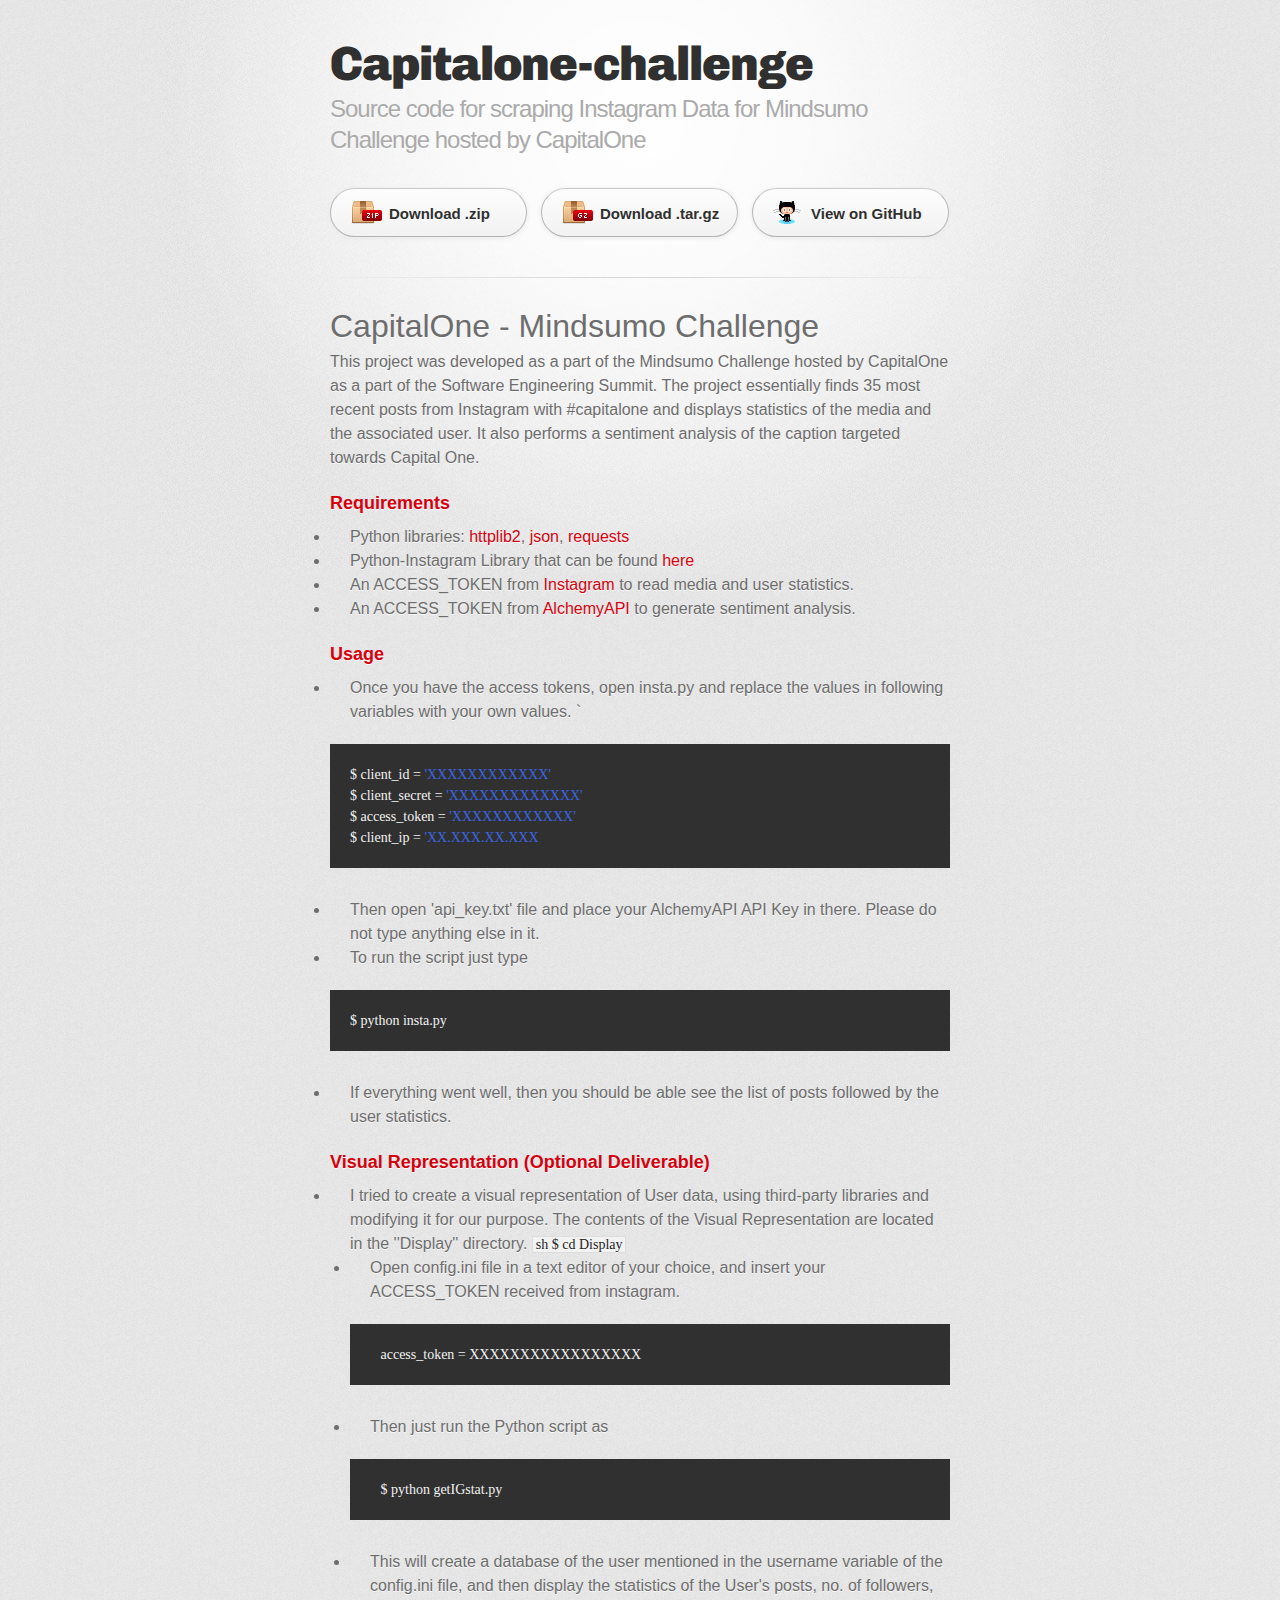
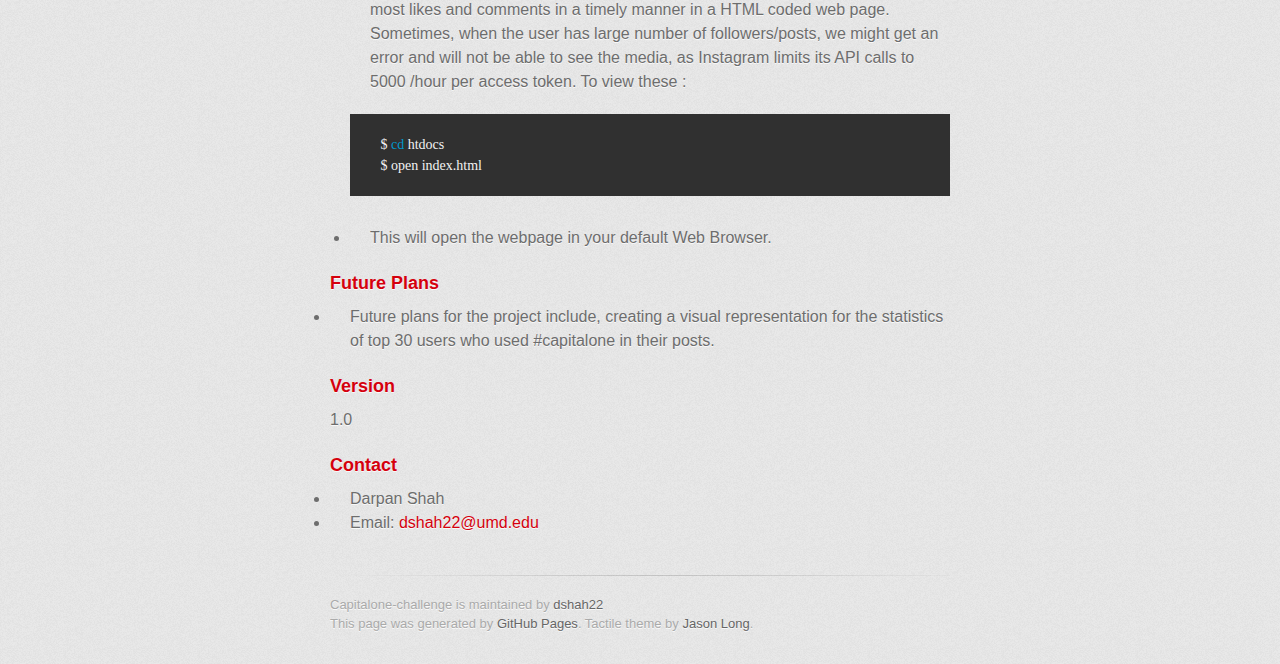
==== index.html @ b93d0b73 "Create gh-pages branch via GitHub" ====
<!DOCTYPE html>
<html>
  <head>
    <meta charset='utf-8'>
    <meta http-equiv="X-UA-Compatible" content="chrome=1">
    <link href='https://fonts.googleapis.com/css?family=Chivo:900' rel='stylesheet' type='text/css'>
    <link rel="stylesheet" type="text/css" href="stylesheets/stylesheet.css" media="screen">
    <link rel="stylesheet" type="text/css" href="stylesheets/github-dark.css" media="screen">
    <link rel="stylesheet" type="text/css" href="stylesheets/print.css" media="print">
    <!--[if lt IE 9]>
    <script src="//html5shiv.googlecode.com/svn/trunk/html5.js"></script>
    <![endif]-->
    <title>Capitalone-challenge by dshah22</title>
  </head>

  <body>
    <div id="container">
      <div class="inner">

        <header>
          <h1>Capitalone-challenge</h1>
          <h2>Source code for scraping Instagram Data for Mindsumo Challenge hosted by CapitalOne</h2>
        </header>

        <section id="downloads" class="clearfix">
          <a href="https://github.com/dshah22/CapitalOne-Challenge/zipball/master" id="download-zip" class="button"><span>Download .zip</span></a>
          <a href="https://github.com/dshah22/CapitalOne-Challenge/tarball/master" id="download-tar-gz" class="button"><span>Download .tar.gz</span></a>
          <a href="https://github.com/dshah22/CapitalOne-Challenge" id="view-on-github" class="button"><span>View on GitHub</span></a>
        </section>

        <hr>

        <section id="main_content">
          <h1>
<a id="capitalone---mindsumo-challenge" class="anchor" href="#capitalone---mindsumo-challenge" aria-hidden="true"><span class="octicon octicon-link"></span></a>CapitalOne - Mindsumo Challenge</h1>

<p>This project was developed as a part of the Mindsumo Challenge hosted by CapitalOne as a part of the Software Engineering Summit. The project essentially finds 35 most recent posts from Instagram with #capitalone and displays statistics of the media and the associated user. It also performs a sentiment analysis of the caption targeted towards Capital One.</p>

<h3>
<a id="requirements" class="anchor" href="#requirements" aria-hidden="true"><span class="octicon octicon-link"></span></a>Requirements</h3>

<ul>
<li>Python libraries: <a href="https://pypi.python.org/pypi/httplib2">httplib2</a>, <a href="https://pypi.python.org/pypi/simplejson/">json</a>,  <a href="http://docs.python-requests.org/en/latest/user/install/#distribute-pip">requests</a>
</li>
<li>Python-Instagram Library that can be found <a href="https://github.com/Instagram/python-instagram">here</a>
</li>
<li>An ACCESS_TOKEN from <a href="https://instagram.com/developer/">Instagram</a> to read media and user statistics. </li>
<li>An ACCESS_TOKEN from <a href="www.alchemyapi.com">AlchemyAPI</a> to generate sentiment analysis.</li>
</ul>

<h3>
<a id="usage" class="anchor" href="#usage" aria-hidden="true"><span class="octicon octicon-link"></span></a>Usage</h3>

<ul>
<li>Once you have the access tokens, open insta.py and replace the values in following variables with your own values.
`</li>
</ul>

<div class="highlight highlight-source-shell"><pre>$ client_id = <span class="pl-s"><span class="pl-pds">'</span>XXXXXXXXXXXX<span class="pl-pds">'</span></span>
$ client_secret = <span class="pl-s"><span class="pl-pds">'</span>XXXXXXXXXXXXX<span class="pl-pds">'</span></span>
$ access_token = <span class="pl-s"><span class="pl-pds">'</span>XXXXXXXXXXXX<span class="pl-pds">'</span></span>
$ client_ip = <span class="pl-s"><span class="pl-pds">'</span>XX.XXX.XX.XXX                                                                   </span></pre></div>

<ul>
<li>Then open 'api_key.txt' file and place your AlchemyAPI API Key in there. Please do not type anything else in it.</li>
<li>To run the script just type </li>
</ul>

<div class="highlight highlight-source-shell"><pre>$ python insta.py</pre></div>

<ul>
<li>If everything went well, then you should be able see the list of posts followed by the user statistics.</li>
</ul>

<h3>
<a id="visual-representation-optional-deliverable" class="anchor" href="#visual-representation-optional-deliverable" aria-hidden="true"><span class="octicon octicon-link"></span></a>Visual Representation (Optional Deliverable)</h3>

<ul>
<li>I tried to create a visual representation of User data, using third-party libraries and modifying it for our purpose. The contents of the Visual Representation are located in the ''Display'' directory. 
<code>sh
  $ cd Display
</code>

<ul>
<li>Open config.ini file in a text editor of your choice, and insert your ACCESS_TOKEN received from instagram.</li>
</ul>

<div class="highlight highlight-source-shell"><pre>   access_token = XXXXXXXXXXXXXXXXX</pre></div>

<ul>
<li>Then just run the Python script as </li>
</ul>

<div class="highlight highlight-source-shell"><pre>   $ python getIGstat.py</pre></div>

<ul>
<li>This will create a database of the user mentioned in the username variable of the config.ini file, and then display the statistics of the User's posts, no. of followers, most likes and comments in a timely manner in a HTML coded web page. Sometimes, when the user has large number of followers/posts, we might get an error and will not be able to see the media, as Instagram limits its API calls to 5000 /hour per access token. To view these :</li>
</ul>

<div class="highlight highlight-source-shell"><pre>   $ <span class="pl-c1">cd</span> htdocs 
   $ open index.html</pre></div>

<ul>
<li>This will open the webpage in your default Web Browser.</li>
</ul>
</li>
</ul>

<h3>
<a id="future-plans" class="anchor" href="#future-plans" aria-hidden="true"><span class="octicon octicon-link"></span></a>Future Plans</h3>

<ul>
<li>Future plans for the project include, creating a visual representation for the statistics of top 30 users who used #capitalone in their posts.</li>
</ul>

<h3>
<a id="version" class="anchor" href="#version" aria-hidden="true"><span class="octicon octicon-link"></span></a>Version</h3>

<p>1.0</p>

<h3>
<a id="contact" class="anchor" href="#contact" aria-hidden="true"><span class="octicon octicon-link"></span></a>Contact</h3>

<ul>
<li>Darpan Shah</li>
<li>Email: <a href="mailto:dshah22@umd.edu">dshah22@umd.edu</a>
</li>
</ul>
        </section>

        <footer>
          Capitalone-challenge is maintained by <a href="https://github.com/dshah22">dshah22</a><br>
          This page was generated by <a href="https://pages.github.com">GitHub Pages</a>. Tactile theme by <a href="https://twitter.com/jasonlong">Jason Long</a>.
        </footer>

        
      </div>
    </div>
  </body>
</html>
---- stylesheets/stylesheet.css ----
/* http://meyerweb.com/eric/tools/css/reset/
   v2.0 | 20110126
   License: none (public domain)
*/
html, body, div, span, applet, object, iframe,
h1, h2, h3, h4, h5, h6, p, blockquote, pre,
a, abbr, acronym, address, big, cite, code,
del, dfn, em, img, ins, kbd, q, s, samp,
small, strike, strong, sub, sup, tt, var,
b, u, i, center,
dl, dt, dd, ol, ul, li,
fieldset, form, label, legend,
table, caption, tbody, tfoot, thead, tr, th, td,
article, aside, canvas, details, embed,
figure, figcaption, footer, header, hgroup,
menu, nav, output, ruby, section, summary,
time, mark, audio, video {
	padding: 0;
	margin: 0;
	font: inherit;
	font-size: 100%;
	vertical-align: baseline;
	border: 0;
}
/* HTML5 display-role reset for older browsers */
article, aside, details, figcaption, figure,
footer, header, hgroup, menu, nav, section {
	display: block;
}
body {
	line-height: 1;
}
ol, ul {
	list-style: none;
}
blockquote, q {
	quotes: none;
}
blockquote:before, blockquote:after,
q:before, q:after {
	content: '';
	content: none;
}
table {
	border-spacing: 0;
	border-collapse: collapse;
}

/* LAYOUT STYLES */
body {
  font-family: 'Helvetica Neue', Helvetica, Arial, serif;
  font-size: 1em;
  line-height: 1.5;
  color: #6d6d6d;
  text-shadow: 0 1px 0 rgba(255, 255, 255, 0.8);
  background: #e7e7e7 url(../images/body-bg.png) 0 0 repeat;
}

a {
  color: #d5000d;
}
a:hover {
  color: #c5000c;
}

header {
  padding-top: 35px;
  padding-bottom: 25px;
}

header h1 {
  font-family: 'Chivo', 'Helvetica Neue', Helvetica, Arial, serif;
  font-size: 48px; font-weight: 900;
  line-height: 1.2;
  color: #303030;
  letter-spacing: -1px;
}

header h2 {
  font-size: 24px;
  font-weight: normal;
  line-height: 1.3;
  color: #aaa;
  letter-spacing: -1px;
}

#container {
  min-height: 595px;
  background: transparent url(../images/highlight-bg.jpg) 50% 0 no-repeat;
}

.inner {
  width: 620px;
  margin: 0 auto;
}

#container .inner img {
  max-width: 100%;
}

#downloads {
  margin-bottom: 40px;
}

a.button {
  display: block;
  float: left;
  width: 179px;
  padding: 12px 8px 12px 8px;
  margin-right: 14px;
  font-size: 15px;
  font-weight: bold;
  line-height: 25px;
  color: #303030;
  background: #fdfdfd; /* Old browsers */
  background: -moz-linear-gradient(top,  #fdfdfd 0%, #f2f2f2 100%); /* FF3.6+ */
  background: -webkit-gradient(linear, left top, left bottom, color-stop(0%,#fdfdfd), color-stop(100%,#f2f2f2)); /* Chrome,Safari4+ */
  background: -webkit-linear-gradient(top,  #fdfdfd 0%,#f2f2f2 100%); /* Chrome10+,Safari5.1+ */
  background: -o-linear-gradient(top,  #fdfdfd 0%,#f2f2f2 100%); /* Opera 11.10+ */
  background: -ms-linear-gradient(top,  #fdfdfd 0%,#f2f2f2 100%); /* IE10+ */
  background: linear-gradient(top,  #fdfdfd 0%,#f2f2f2 100%); /* W3C */
  filter: progid:DXImageTransform.Microsoft.gradient( startColorstr='#fdfdfd', endColorstr='#f2f2f2',GradientType=0 ); /* IE6-9 */
  border-top: solid 1px #cbcbcb;
  border-right: solid 1px #b7b7b7;
  border-bottom: solid 1px #b3b3b3;
  border-left: solid 1px #b7b7b7;
  border-radius: 30px;
  -webkit-box-shadow: 10px 10px 5px #888;
  -moz-box-shadow: 10px 10px 5px #888;
  box-shadow: 0px 1px 5px #e8e8e8;
  -moz-border-radius: 30px;
  -webkit-border-radius: 30px;
}
a.button:hover {
  background: #fafafa; /* Old browsers */
  background: -moz-linear-gradient(top,  #fdfdfd 0%, #f6f6f6 100%); /* FF3.6+ */
  background: -webkit-gradient(linear, left top, left bottom, color-stop(0%,#fdfdfd), color-stop(100%,#f6f6f6)); /* Chrome,Safari4+ */
  background: -webkit-linear-gradient(top,  #fdfdfd 0%,#f6f6f6 100%); /* Chrome10+,Safari5.1+ */
  background: -o-linear-gradient(top,  #fdfdfd 0%,#f6f6f6 100%); /* Opera 11.10+ */
  background: -ms-linear-gradient(top,  #fdfdfd 0%,#f6f6f6 100%); /* IE10+ */
  background: linear-gradient(top,  #fdfdfd 0%,#f6f6f6, 100%); /* W3C */
  filter: progid:DXImageTransform.Microsoft.gradient( startColorstr='#fdfdfd', endColorstr='#f6f6f6',GradientType=0 ); /* IE6-9 */
  border-top: solid 1px #b7b7b7;
  border-right: solid 1px #b3b3b3;
  border-bottom: solid 1px #b3b3b3;
  border-left: solid 1px #b3b3b3;
}

a.button span {
  display: block;
  height: 23px;
  padding-left: 50px;
}

#download-zip span {
  background: transparent url(../images/zip-icon.png) 12px 50% no-repeat;
}
#download-tar-gz span {
  background: transparent url(../images/tar-gz-icon.png) 12px 50% no-repeat;
}
#view-on-github span {
  background: transparent url(../images/octocat-icon.png) 12px 50% no-repeat;
}
#view-on-github {
  margin-right: 0;
}

code, pre {
  margin-bottom: 30px;
  font-family: Monaco, "Bitstream Vera Sans Mono", "Lucida Console", Terminal;
  font-size: 14px;
  color: #222;
}

code {
  padding: 0 3px;
  background-color: #f2f2f2;
  border: solid 1px #ddd;
}

pre {
  padding: 20px;
  overflow: auto;
  color: #f2f2f2;
  text-shadow: none;
  background: #303030;
}
pre code {
  padding: 0;
  color: #f2f2f2;
  background-color: #303030;
  border: none;
}

ul, ol, dl {
  margin-bottom: 20px;
}


/* COMMON STYLES */

hr {
  height: 1px;
  padding-bottom: 1em;
  margin-top: 1em;
  line-height: 1px;
  background: transparent url('../images/hr.png') 50% 0 no-repeat;
  border: none;
}

strong {
  font-weight: bold;
}

em {
  font-style: italic;
}

table {
  width: 100%;
  border: 1px solid #ebebeb;
}

th {
  font-weight: 500;
}

td {
  font-weight: 300;
  text-align: center;
  border: 1px solid #ebebeb;
}

form {
  padding: 20px;
  background: #f2f2f2;

}


/* GENERAL ELEMENT TYPE STYLES */

h1 {
  font-size: 32px;
}

h2 {
  margin-bottom: 8px;
  font-size: 22px;
  font-weight: bold;
  color: #303030;
}

h3 {
  margin-bottom: 8px;
  font-size: 18px;
  font-weight: bold;
  color: #d5000d;
}

h4 {
  font-size: 16px;
  font-weight: bold;
  color: #303030;
}

h5 {
  font-size: 1em;
  color: #303030;
}

h6 {
  font-size: .8em;
  color: #303030;
}

p {
  margin-bottom: 20px;
  font-weight: 300;
}

a {
  text-decoration: none;
}

p a {
  font-weight: 400;
}

blockquote {
  padding: 0 0 0 30px;
  margin-bottom: 20px;
  font-size: 1.6em;
  border-left: 10px solid #e9e9e9;
}

ul li {
  list-style-position: inside;
  list-style: disc;
  padding-left: 20px;
}

ol li {
  list-style-position: inside;
  list-style: decimal;
  padding-left: 3px;
}

dl dt {
  color: #303030;
}

footer {
  padding-top: 20px;
  padding-bottom: 30px;
  margin-top: 40px;
  font-size: 13px;
  color: #aaa;
  background: transparent url('../images/hr.png') 0 0 no-repeat;
}

footer a {
  color: #666;
}
footer a:hover {
  color: #444;
}

/* MISC */
.clearfix:after {
  display: block;
  height: 0;
  clear: both;
  visibility: hidden;
  content: '.';
}

.clearfix {display: inline-block;}
* html .clearfix {height: 1%;}
.clearfix {display: block;}

/* #Media Queries
================================================== */

/* Smaller than standard 960 (devices and browsers) */
@media only screen and (max-width: 959px) { }

/* Tablet Portrait size to standard 960 (devices and browsers) */
@media only screen and (min-width: 768px) and (max-width: 959px) { }

/* All Mobile Sizes (devices and browser) */
@media only screen and (max-width: 767px) {
  header {
    padding-top: 10px;
    padding-bottom: 10px;
  }
  #downloads {
    margin-bottom: 25px;
  }
  #download-zip, #download-tar-gz {
    display: none;
  }
  .inner {
    width: 94%;
    margin: 0 auto;
  }
}

/* Mobile Landscape Size to Tablet Portrait (devices and browsers) */
@media only screen and (min-width: 480px) and (max-width: 767px) { }

/* Mobile Portrait Size to Mobile Landscape Size (devices and browsers) */
@media only screen and (max-width: 479px) { }
---- stylesheets/github-dark.css ----
/*
   Copyright 2014 GitHub Inc.

   Licensed under the Apache License, Version 2.0 (the "License");
   you may not use this file except in compliance with the License.
   You may obtain a copy of the License at

       http://www.apache.org/licenses/LICENSE-2.0

   Unless required by applicable law or agreed to in writing, software
   distributed under the License is distributed on an "AS IS" BASIS,
   WITHOUT WARRANTIES OR CONDITIONS OF ANY KIND, either express or implied.
   See the License for the specific language governing permissions and
   limitations under the License.

*/

.pl-c /* comment */ {
  color: #969896;
}

.pl-c1      /* constant, markup.raw, meta.diff.header, meta.module-reference, meta.property-name, support, support.constant, support.variable, variable.other.constant */,
.pl-s .pl-v /* string variable */ {
  color: #0099cd;
}

.pl-e  /* entity */,
.pl-en /* entity.name */ {
  color: #9774cb;
}

.pl-s .pl-s1 /* string source */,
.pl-smi      /* storage.modifier.import, storage.modifier.package, storage.type.java, variable.other, variable.parameter.function */ {
  color: #ddd;
}

.pl-ent /* entity.name.tag */ {
  color: #7bcc72;
}

.pl-k /* keyword, storage, storage.type */ {
  color: #cc2372;
}

.pl-pds              /* punctuation.definition.string, string.regexp.character-class */,
.pl-s                /* string */,
.pl-s .pl-pse .pl-s1 /* string punctuation.section.embedded source */,
.pl-sr               /* string.regexp */,
.pl-sr .pl-cce       /* string.regexp constant.character.escape */,
.pl-sr .pl-sra       /* string.regexp string.regexp.arbitrary-repitition */,
.pl-sr .pl-sre       /* string.regexp source.ruby.embedded */ {
  color: #3c66e2;
}

.pl-v /* variable */ {
  color: #fb8764;
}

.pl-id /* invalid.deprecated */ {
  color: #e63525;
}

.pl-ii /* invalid.illegal */ {
  background-color: #e63525;
  color: #f8f8f8;
}

.pl-sr .pl-cce /* string.regexp constant.character.escape */ {
  color: #7bcc72;
  font-weight: bold;
}

.pl-ml /* markup.list */ {
  color: #c26b2b;
}

.pl-mh        /* markup.heading */,
.pl-mh .pl-en /* markup.heading entity.name */,
.pl-ms        /* meta.separator */ {
  color: #264ec5;
  font-weight: bold;
}

.pl-mq /* markup.quote */ {
  color: #00acac;
}

.pl-mi /* markup.italic */ {
  color: #ddd;
  font-style: italic;
}

.pl-mb /* markup.bold */ {
  color: #ddd;
  font-weight: bold;
}

.pl-md /* markup.deleted, meta.diff.header.from-file */ {
  background-color: #ffecec;
  color: #bd2c00;
}

.pl-mi1 /* markup.inserted, meta.diff.header.to-file */ {
  background-color: #eaffea;
  color: #55a532;
}

.pl-mdr /* meta.diff.range */ {
  color: #9774cb;
  font-weight: bold;
}

.pl-mo /* meta.output */ {
  color: #264ec5;
}
---- stylesheets/print.css ----
html, body, div, span, applet, object, iframe,
h1, h2, h3, h4, h5, h6, p, blockquote, pre,
a, abbr, acronym, address, big, cite, code,
del, dfn, em, img, ins, kbd, q, s, samp,
small, strike, strong, sub, sup, tt, var,
b, u, i, center,
dl, dt, dd, ol, ul, li,
fieldset, form, label, legend,
table, caption, tbody, tfoot, thead, tr, th, td,
article, aside, canvas, details, embed,
figure, figcaption, footer, header, hgroup,
menu, nav, output, ruby, section, summary,
time, mark, audio, video {
  padding: 0;
  margin: 0;
  font: inherit;
  font-size: 100%;
  vertical-align: baseline;
  border: 0;
}
/* HTML5 display-role reset for older browsers */
article, aside, details, figcaption, figure,
footer, header, hgroup, menu, nav, section {
  display: block;
}
body {
  line-height: 1;
}
ol, ul {
  list-style: none;
}
blockquote, q {
  quotes: none;
}
blockquote:before, blockquote:after,
q:before, q:after {
  content: '';
  content: none;
}
table {
  border-spacing: 0;
  border-collapse: collapse;
}
body {
  font-family: 'Helvetica Neue', Helvetica, Arial, serif;
  font-size: 13px;
  line-height: 1.5;
  color: #000;
}

a {
  font-weight: bold;
  color: #d5000d;
}

header {
  padding-top: 35px;
  padding-bottom: 10px;
}

header h1 {
  font-size: 48px;
  font-weight: bold;
  line-height: 1.2;
  color: #303030;
  letter-spacing: -1px;
}

header h2 {
  font-size: 24px;
  font-weight: normal;
  line-height: 1.3;
  color: #aaa;
  letter-spacing: -1px;
}
#downloads {
  display: none;
}
#main_content {
  padding-top: 20px;
}

code, pre {
  margin-bottom: 30px;
  font-family: Monaco, "Bitstream Vera Sans Mono", "Lucida Console", Terminal;
  font-size: 12px;
  color: #222;
}

code {
  padding: 0 3px;
}

pre {
  padding: 20px;
  overflow: auto;
  border: solid 1px #ddd;
}
pre code {
  padding: 0;
}

ul, ol, dl {
  margin-bottom: 20px;
}


/* COMMON STYLES */

table {
  width: 100%;
  border: 1px solid #ebebeb;
}

th {
  font-weight: 500;
}

td {
  font-weight: 300;
  text-align: center;
  border: 1px solid #ebebeb;
}

form {
  padding: 20px;
  background: #f2f2f2;

}


/* GENERAL ELEMENT TYPE STYLES */

h1 {
  font-size: 2.8em;
}

h2 {
  margin-bottom: 8px;
  font-size: 22px;
  font-weight: bold;
  color: #303030;
}

h3 {
  margin-bottom: 8px;
  font-size: 18px;
  font-weight: bold;
  color: #d5000d;
}

h4 {
  font-size: 16px;
  font-weight: bold;
  color: #303030;
}

h5 {
  font-size: 1em;
  color: #303030;
}

h6 {
  font-size: .8em;
  color: #303030;
}

p {
  margin-bottom: 20px;
  font-weight: 300;
}

a {
  text-decoration: none;
}

p a {
  font-weight: 400;
}

blockquote {
  padding: 0 0 0 30px;
  margin-bottom: 20px;
  font-size: 1.6em;
  border-left: 10px solid #e9e9e9;
}

ul li {
  list-style-position: inside;
  list-style: disc;
  padding-left: 20px;
}

ol li {
  list-style-position: inside;
  list-style: decimal;
  padding-left: 3px;
}

dl dd {
  font-style: italic;
  font-weight: 100;
}

footer {
  padding-top: 20px;
  padding-bottom: 30px;
  margin-top: 40px;
  font-size: 13px;
  color: #aaa;
}

footer a {
  color: #666;
}

/* MISC */
.clearfix:after {
  display: block;
  height: 0;
  clear: both;
  visibility: hidden;
  content: '.';
}

.clearfix {display: inline-block;}
* html .clearfix {height: 1%;}
.clearfix {display: block;}
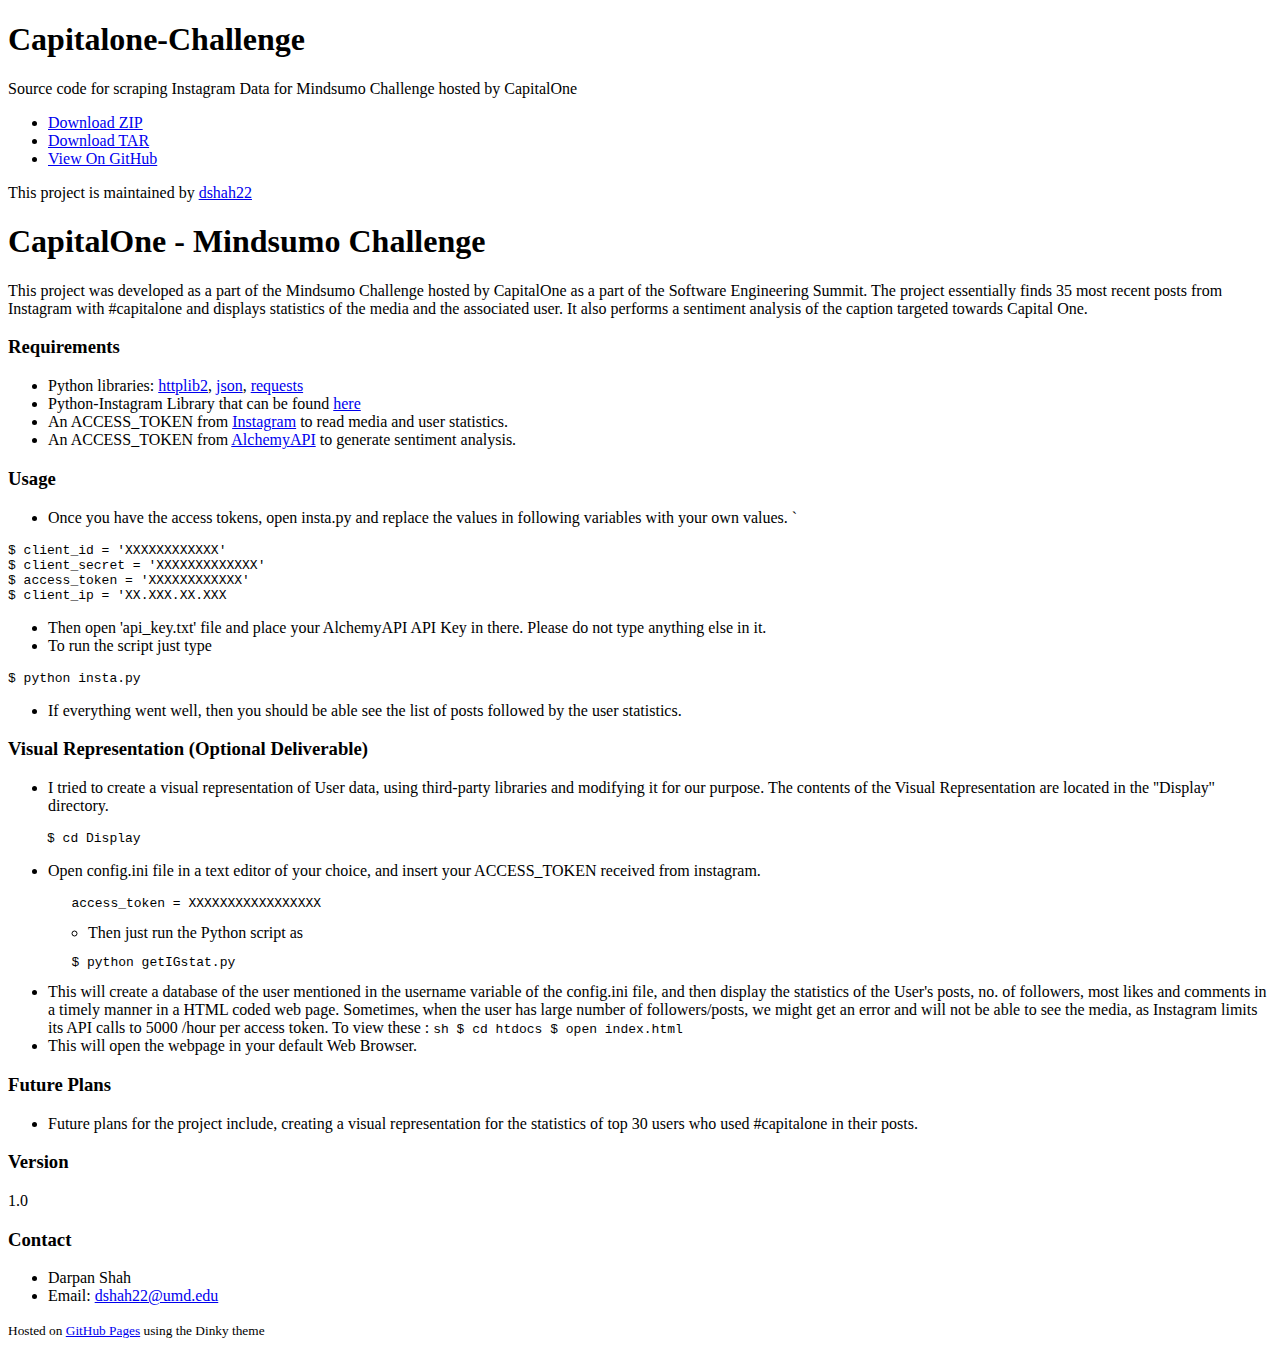
==== commit 98f5d5eb: "Create gh-pages branch via GitHub" ====
--- a/index.html
+++ b/index.html
@@ -1,37 +1,36 @@
-<!DOCTYPE html>
+<!doctype html>
 <html>
   <head>
-    <meta charset='utf-8'>
+    <meta charset="utf-8">
     <meta http-equiv="X-UA-Compatible" content="chrome=1">
-    <link href='https://fonts.googleapis.com/css?family=Chivo:900' rel='stylesheet' type='text/css'>
-    <link rel="stylesheet" type="text/css" href="stylesheets/stylesheet.css" media="screen">
-    <link rel="stylesheet" type="text/css" href="stylesheets/github-dark.css" media="screen">
-    <link rel="stylesheet" type="text/css" href="stylesheets/print.css" media="print">
+    <title>Capitalone-Challenge by dshah22</title>
+
+    <link rel="stylesheet" href="stylesheets/styles.css">
+    <link rel="stylesheet" href="stylesheets/github-light.css">
+    <script src="javascripts/scale.fix.js"></script>
+    <meta name="viewport" content="width=device-width, initial-scale=1, user-scalable=no">
     <!--[if lt IE 9]>
     <script src="//html5shiv.googlecode.com/svn/trunk/html5.js"></script>
     <![endif]-->
-    <title>Capitalone-challenge by dshah22</title>
   </head>
+  <body>
+    <div class="wrapper">
+      <header>
+        <h1 class="header">Capitalone-Challenge</h1>
+        <p class="header">Source code for scraping Instagram Data for Mindsumo Challenge hosted by CapitalOne</p>
 
-  <body>
-    <div id="container">
-      <div class="inner">
+        <ul>
+          <li class="download"><a class="buttons" href="https://github.com/dshah22/CapitalOne-Challenge/zipball/master">Download ZIP</a></li>
+          <li class="download"><a class="buttons" href="https://github.com/dshah22/CapitalOne-Challenge/tarball/master">Download TAR</a></li>
+          <li><a class="buttons github" href="https://github.com/dshah22/CapitalOne-Challenge">View On GitHub</a></li>
+        </ul>
 
-        <header>
-          <h1>Capitalone-challenge</h1>
-          <h2>Source code for scraping Instagram Data for Mindsumo Challenge hosted by CapitalOne</h2>
-        </header>
+        <p class="header">This project is maintained by <a class="header name" href="https://github.com/dshah22">dshah22</a></p>
 
-        <section id="downloads" class="clearfix">
-          <a href="https://github.com/dshah22/CapitalOne-Challenge/zipball/master" id="download-zip" class="button"><span>Download .zip</span></a>
-          <a href="https://github.com/dshah22/CapitalOne-Challenge/tarball/master" id="download-tar-gz" class="button"><span>Download .tar.gz</span></a>
-          <a href="https://github.com/dshah22/CapitalOne-Challenge" id="view-on-github" class="button"><span>View on GitHub</span></a>
-        </section>
 
-        <hr>
-
-        <section id="main_content">
-          <h1>
+      </header>
+      <section>
+        <h1>
 <a id="capitalone---mindsumo-challenge" class="anchor" href="#capitalone---mindsumo-challenge" aria-hidden="true"><span class="octicon octicon-link"></span></a>CapitalOne - Mindsumo Challenge</h1>
 
 <p>This project was developed as a part of the Mindsumo Challenge hosted by CapitalOne as a part of the Software Engineering Summit. The project essentially finds 35 most recent posts from Instagram with #capitalone and displays statistics of the media and the associated user. It also performs a sentiment analysis of the caption targeted towards Capital One.</p>
@@ -45,7 +44,7 @@
 <li>Python-Instagram Library that can be found <a href="https://github.com/Instagram/python-instagram">here</a>
 </li>
 <li>An ACCESS_TOKEN from <a href="https://instagram.com/developer/">Instagram</a> to read media and user statistics. </li>
-<li>An ACCESS_TOKEN from <a href="www.alchemyapi.com">AlchemyAPI</a> to generate sentiment analysis.</li>
+<li>An ACCESS_TOKEN from <a href="http://www.alchemyapi.com">AlchemyAPI</a> to generate sentiment analysis.</li>
 </ul>
 
 <h3>
@@ -76,14 +75,14 @@
 <a id="visual-representation-optional-deliverable" class="anchor" href="#visual-representation-optional-deliverable" aria-hidden="true"><span class="octicon octicon-link"></span></a>Visual Representation (Optional Deliverable)</h3>
 
 <ul>
-<li>I tried to create a visual representation of User data, using third-party libraries and modifying it for our purpose. The contents of the Visual Representation are located in the ''Display'' directory. 
-<code>sh
-  $ cd Display
-</code>
+<li>I tried to create a visual representation of User data, using third-party libraries and modifying it for our purpose. The contents of the Visual Representation are located in the ''Display'' directory. </li>
+</ul>
+
+<div class="highlight highlight-source-shell"><pre>     $ <span class="pl-c1">cd</span> Display</pre></div>
 
 <ul>
-<li>Open config.ini file in a text editor of your choice, and insert your ACCESS_TOKEN received from instagram.</li>
-</ul>
+<li>
+<p>Open config.ini file in a text editor of your choice, and insert your ACCESS_TOKEN received from instagram.</p>
 
 <div class="highlight highlight-source-shell"><pre>   access_token = XXXXXXXXXXXXXXXXX</pre></div>
 
@@ -92,18 +91,14 @@
 </ul>
 
 <div class="highlight highlight-source-shell"><pre>   $ python getIGstat.py</pre></div>
-
-<ul>
-<li>This will create a database of the user mentioned in the username variable of the config.ini file, and then display the statistics of the User's posts, no. of followers, most likes and comments in a timely manner in a HTML coded web page. Sometimes, when the user has large number of followers/posts, we might get an error and will not be able to see the media, as Instagram limits its API calls to 5000 /hour per access token. To view these :</li>
-</ul>
-
-<div class="highlight highlight-source-shell"><pre>   $ <span class="pl-c1">cd</span> htdocs 
-   $ open index.html</pre></div>
-
-<ul>
+</li>
+<li>This will create a database of the user mentioned in the username variable of the config.ini file, and then display the statistics of the User's posts, no. of followers, most likes and comments in a timely manner in a HTML coded web page. Sometimes, when the user has large number of followers/posts, we might get an error and will not be able to see the media, as Instagram limits its API calls to 5000 /hour per access token. To view these :
+<code>sh 
+   $ cd htdocs 
+   $ open index.html
+</code>
+</li>
 <li>This will open the webpage in your default Web Browser.</li>
-</ul>
-</li>
 </ul>
 
 <h3>
@@ -126,15 +121,12 @@
 <li>Email: <a href="mailto:dshah22@umd.edu">dshah22@umd.edu</a>
 </li>
 </ul>
-        </section>
-
-        <footer>
-          Capitalone-challenge is maintained by <a href="https://github.com/dshah22">dshah22</a><br>
-          This page was generated by <a href="https://pages.github.com">GitHub Pages</a>. Tactile theme by <a href="https://twitter.com/jasonlong">Jason Long</a>.
-        </footer>
-
-        
-      </div>
+      </section>
+      <footer>
+        <p><small>Hosted on <a href="https://pages.github.com">GitHub Pages</a> using the Dinky theme</small></p>
+      </footer>
     </div>
+    <!--[if !IE]><script>fixScale(document);</script><![endif]-->
+		
   </body>
 </html>
